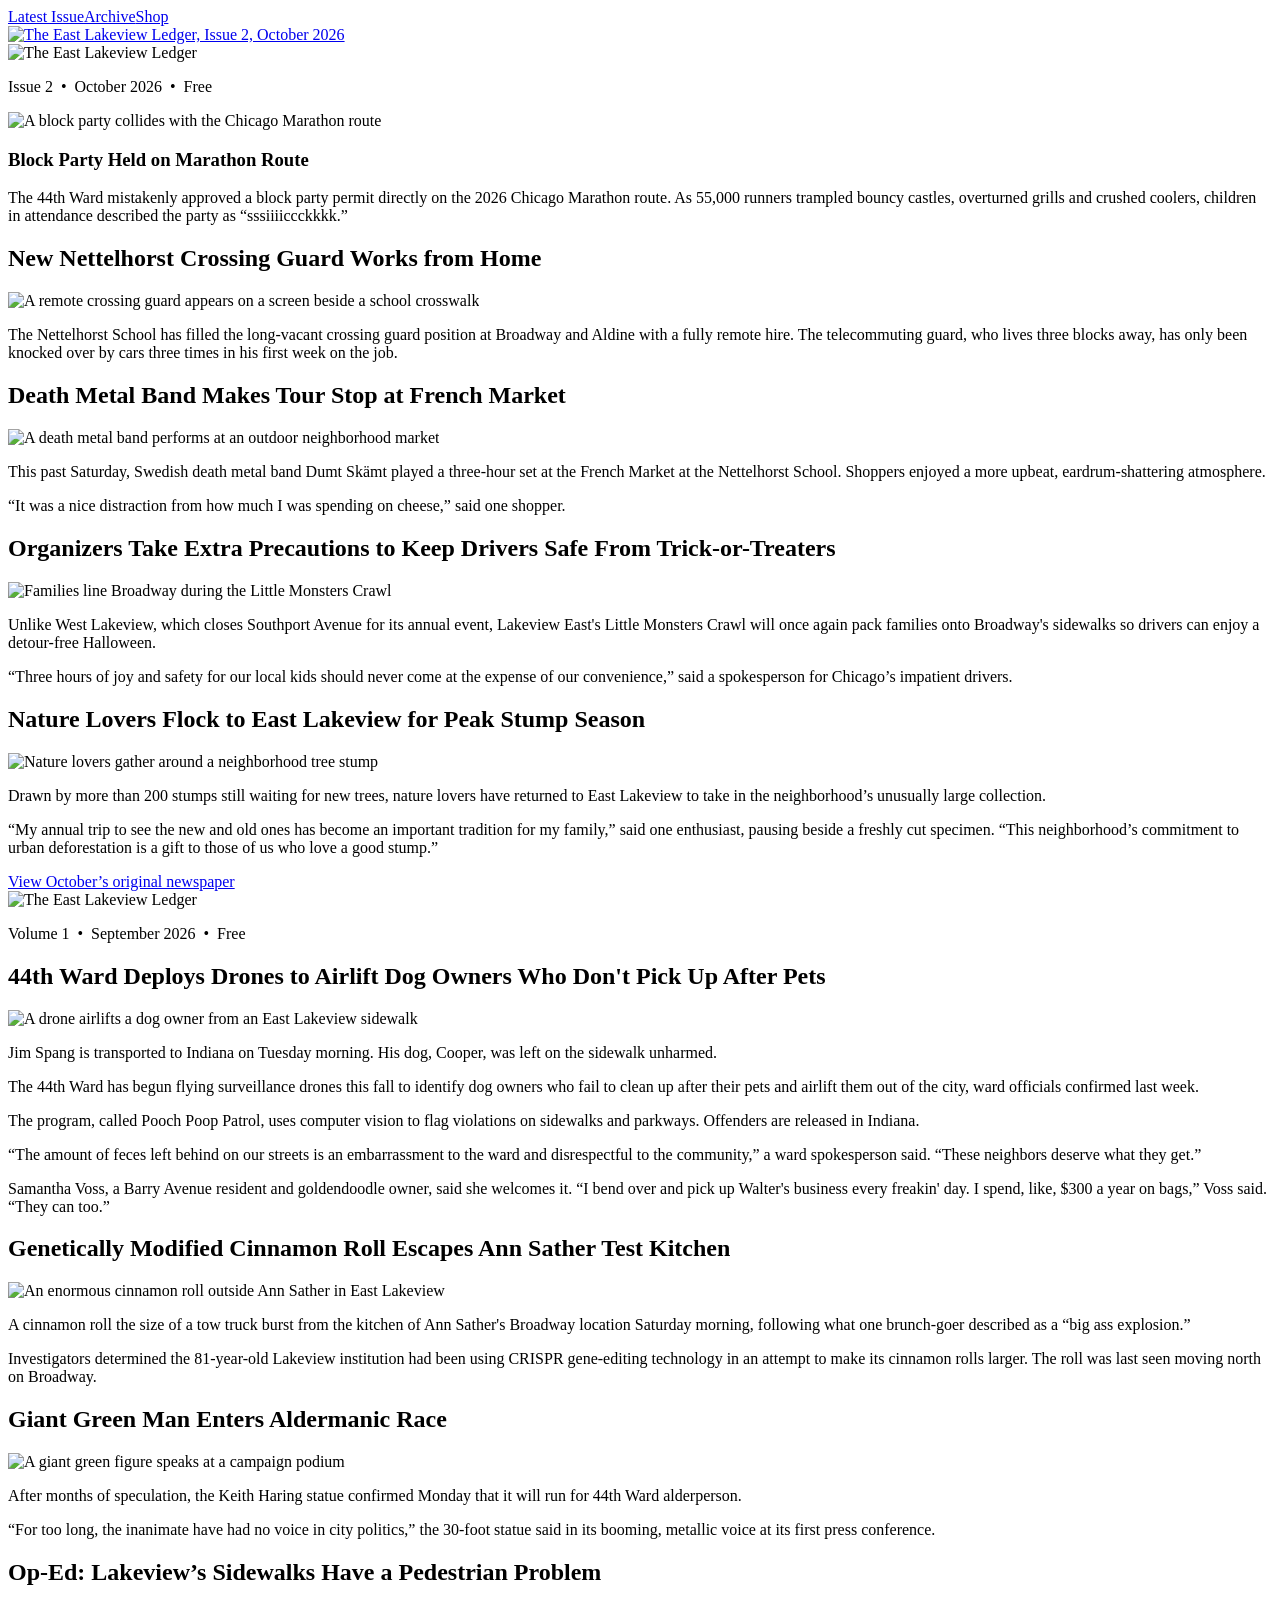
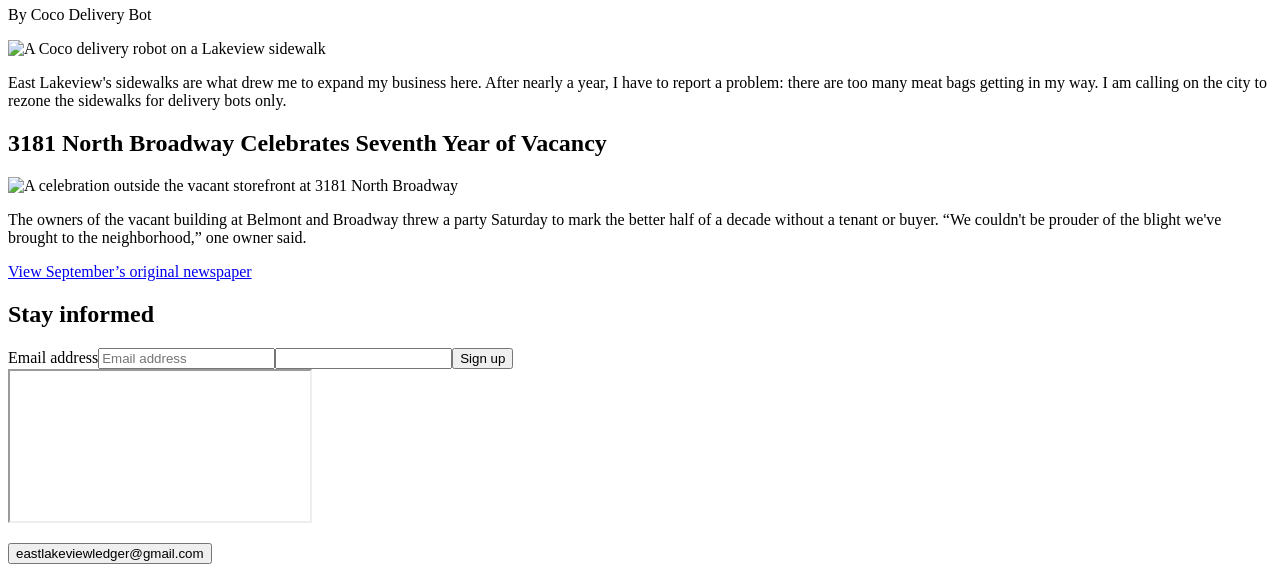
==== site/index.html @ 1574ab98 "Restore scrollable mobile Ledger issue archive" ====
<!doctype html>
<html lang="en">
<head>
  <meta charset="utf-8">
  <meta name="viewport" content="width=device-width, initial-scale=1">
  <meta name="description" content="The East Lakeview Ledger, an East Lakeview neighborhood satirical newspaper.">
  <title>The East Lakeview Ledger</title>
  <link rel="stylesheet" href="/styles.css">
</head>
<body>
  <nav class="site-nav" aria-label="Primary navigation"><a href="/" aria-current="page">Latest Issue</a><a href="/archive.html">Archive</a><a href="https://east-lakeview-ledger-shop.fourthwall.com/" target="_blank" rel="noopener noreferrer">Shop</a></nav>
  <div class="desktop-edition">
    <section class="desktop-issue" id="desktop-october" aria-label="October 2026 issue">
      <a class="issue-sheet" href="/october-2026.pdf" target="_blank" rel="noopener" aria-label="Open the October 2026 issue as a PDF">
        <img src="/october-2026.png" alt="The East Lakeview Ledger, Issue 2, October 2026">
      </a>
    </section>
  </div>

  <main class="mobile-edition">
    <section class="mobile-issue" id="mobile-october" aria-labelledby="october-meta">
      <header class="masthead">
        <img class="masthead-art" src="/masthead.png" alt="The East Lakeview Ledger">
        <p class="issue-meta" id="october-meta">Issue 2 &nbsp;•&nbsp; October 2026 &nbsp;•&nbsp; Free</p>
      </header>

      <article class="story lead-story">
        <div class="story-photo october-lead">
          <img src="/october-2026.png" alt="A block party collides with the Chicago Marathon route">
        </div>
        <h1>Block Party Held on Marathon Route</h1>
        <p>The 44th Ward mistakenly approved a block party permit directly on the 2026 Chicago Marathon route. As 55,000 runners trampled bouncy castles, overturned grills and crushed coolers, children in attendance described the party as “sssiiiiccckkkk.”</p>
      </article>

      <article class="story">
        <h2>New Nettelhorst Crossing Guard Works from Home</h2>
        <div class="story-photo october-guard">
          <img src="/october-2026.png" alt="A remote crossing guard appears on a screen beside a school crosswalk">
        </div>
        <p>The Nettelhorst School has filled the long-vacant crossing guard position at Broadway and Aldine with a fully remote hire. The telecommuting guard, who lives three blocks away, has only been knocked over by cars three times in his first week on the job.</p>
      </article>

      <article class="story">
        <h2>Death Metal Band Makes Tour Stop at French Market</h2>
        <div class="story-photo october-metal">
          <img src="/october-2026.png" alt="A death metal band performs at an outdoor neighborhood market">
        </div>
        <p>This past Saturday, Swedish death metal band Dumt Skämt played a three-hour set at the French Market at the Nettelhorst School. Shoppers enjoyed a more upbeat, eardrum-shattering atmosphere.</p>
        <p>“It was a nice distraction from how much I was spending on cheese,” said one shopper.</p>
      </article>

      <article class="story">
        <h2>Organizers Take Extra Precautions to Keep Drivers Safe From Trick-or-Treaters</h2>
        <div class="story-photo october-halloween">
          <img src="/october-2026.png" alt="Families line Broadway during the Little Monsters Crawl">
        </div>
        <p>Unlike West Lakeview, which closes Southport Avenue for its annual event, Lakeview East's Little Monsters Crawl will once again pack families onto Broadway's sidewalks so drivers can enjoy a detour-free Halloween.</p>
        <p>“Three hours of joy and safety for our local kids should never come at the expense of our convenience,” said a spokesperson for Chicago’s impatient drivers.</p>
      </article>

      <article class="story">
        <h2>Nature Lovers Flock to East Lakeview for Peak Stump Season</h2>
        <div class="story-photo october-stump">
          <img src="/october-2026.png" alt="Nature lovers gather around a neighborhood tree stump">
        </div>
        <p>Drawn by more than 200 stumps still waiting for new trees, nature lovers have returned to East Lakeview to take in the neighborhood’s unusually large collection.</p>
        <p>“My annual trip to see the new and old ones has become an important tradition for my family,” said one enthusiast, pausing beside a freshly cut specimen. “This neighborhood’s commitment to urban deforestation is a gift to those of us who love a good stump.”</p>
      </article>

      <div class="issue-end">
        <a class="pdf-link" href="/october-2026.pdf" target="_blank" rel="noopener">View October’s original newspaper</a>
      </div>
    </section>
    <section class="mobile-issue" id="mobile-september" aria-labelledby="september-meta">
      <header class="masthead issue-break">
        <img class="masthead-art" src="/masthead.png" alt="The East Lakeview Ledger">
        <p class="issue-meta" id="september-meta">Volume 1 &nbsp;•&nbsp; September 2026 &nbsp;•&nbsp; Free</p>
      </header>

      <article class="story lead-story">
        <h2>44th Ward Deploys Drones to Airlift Dog Owners Who Don't Pick Up After Pets</h2>
        <div class="story-photo september-drone">
          <img src="/september-2026.png" alt="A drone airlifts a dog owner from an East Lakeview sidewalk">
        </div>
        <p class="caption">Jim Spang is transported to Indiana on Tuesday morning. His dog, Cooper, was left on the sidewalk unharmed.</p>
        <p>The 44th Ward has begun flying surveillance drones this fall to identify dog owners who fail to clean up after their pets and airlift them out of the city, ward officials confirmed last week.</p>
        <p>The program, called Pooch Poop Patrol, uses computer vision to flag violations on sidewalks and parkways. Offenders are released in Indiana.</p>
        <p>“The amount of feces left behind on our streets is an embarrassment to the ward and disrespectful to the community,” a ward spokesperson said. “These neighbors deserve what they get.”</p>
        <p>Samantha Voss, a Barry Avenue resident and goldendoodle owner, said she welcomes it. “I bend over and pick up Walter's business every freakin' day. I spend, like, $300 a year on bags,” Voss said. “They can too.”</p>
      </article>

      <article class="story">
        <h2>Genetically Modified Cinnamon Roll Escapes Ann Sather Test Kitchen</h2>
        <div class="story-photo september-roll">
          <img src="/september-2026.png" alt="An enormous cinnamon roll outside Ann Sather in East Lakeview">
        </div>
        <p>A cinnamon roll the size of a tow truck burst from the kitchen of Ann Sather's Broadway location Saturday morning, following what one brunch-goer described as a “big ass explosion.”</p>
        <p>Investigators determined the 81-year-old Lakeview institution had been using CRISPR gene-editing technology in an attempt to make its cinnamon rolls larger. The roll was last seen moving north on Broadway.</p>
      </article>

      <article class="story">
        <h2>Giant Green Man Enters Aldermanic Race</h2>
        <div class="story-photo september-statue">
          <img src="/september-2026.png" alt="A giant green figure speaks at a campaign podium">
        </div>
        <p>After months of speculation, the Keith Haring statue confirmed Monday that it will run for 44th Ward alderperson.</p>
        <p>“For too long, the inanimate have had no voice in city politics,” the 30-foot statue said in its booming, metallic voice at its first press conference.</p>
      </article>

      <article class="story">
        <h2>Op-Ed: Lakeview’s Sidewalks Have a Pedestrian Problem</h2>
        <p class="byline">By Coco Delivery Bot</p>
        <div class="story-photo september-bot">
          <img src="/september-2026.png" alt="A Coco delivery robot on a Lakeview sidewalk">
        </div>
        <p>East Lakeview's sidewalks are what drew me to expand my business here. After nearly a year, I have to report a problem: there are too many meat bags getting in my way. I am calling on the city to rezone the sidewalks for delivery bots only.</p>
      </article>

      <article class="story">
        <h2>3181 North Broadway Celebrates Seventh Year of Vacancy</h2>
        <div class="story-photo september-vacant">
          <img src="/september-2026.png" alt="A celebration outside the vacant storefront at 3181 North Broadway">
        </div>
        <p>The owners of the vacant building at Belmont and Broadway threw a party Saturday to mark the better half of a decade without a tenant or buyer. “We couldn't be prouder of the blight we've brought to the neighborhood,” one owner said.</p>
      </article>

      <div class="issue-end">
        <a class="pdf-link" href="/september-2026.pdf" target="_blank" rel="noopener">View September’s original newspaper</a>
      </div>
    </section>
  </main>
  <footer class="site-footer"><h2>Stay informed</h2><form id="subscribe-form" class="subscribe-form" action="https://script.google.com/macros/s/AKfycbw6dI38SMfUbGytGDpRXMiQ0V_ev3qBqDz7tNkcfGxvDnZel7czcMgiRA0V4-tNtIM/exec" method="POST" target="newsletter-response"><label class="visually-hidden" for="subscribe-email">Email address</label><input id="subscribe-email" name="email" type="email" placeholder="Email address" autocomplete="email" required><input name="website" type="text" class="signup-honeypot" tabindex="-1" autocomplete="off" aria-hidden="true"><button type="submit">Sign up</button></form><iframe class="signup-frame" name="newsletter-response" title="Newsletter subscription response"></iframe><p class="signup-status" role="status" aria-live="polite"></p><span class="email-wrap"><button class="email copy-email" type="button">eastlakeviewledger@gmail.com</button><span class="copy-message" role="status" aria-live="polite"></span></span></footer>

  <script src="/site.js"></script>
</body>
</html>
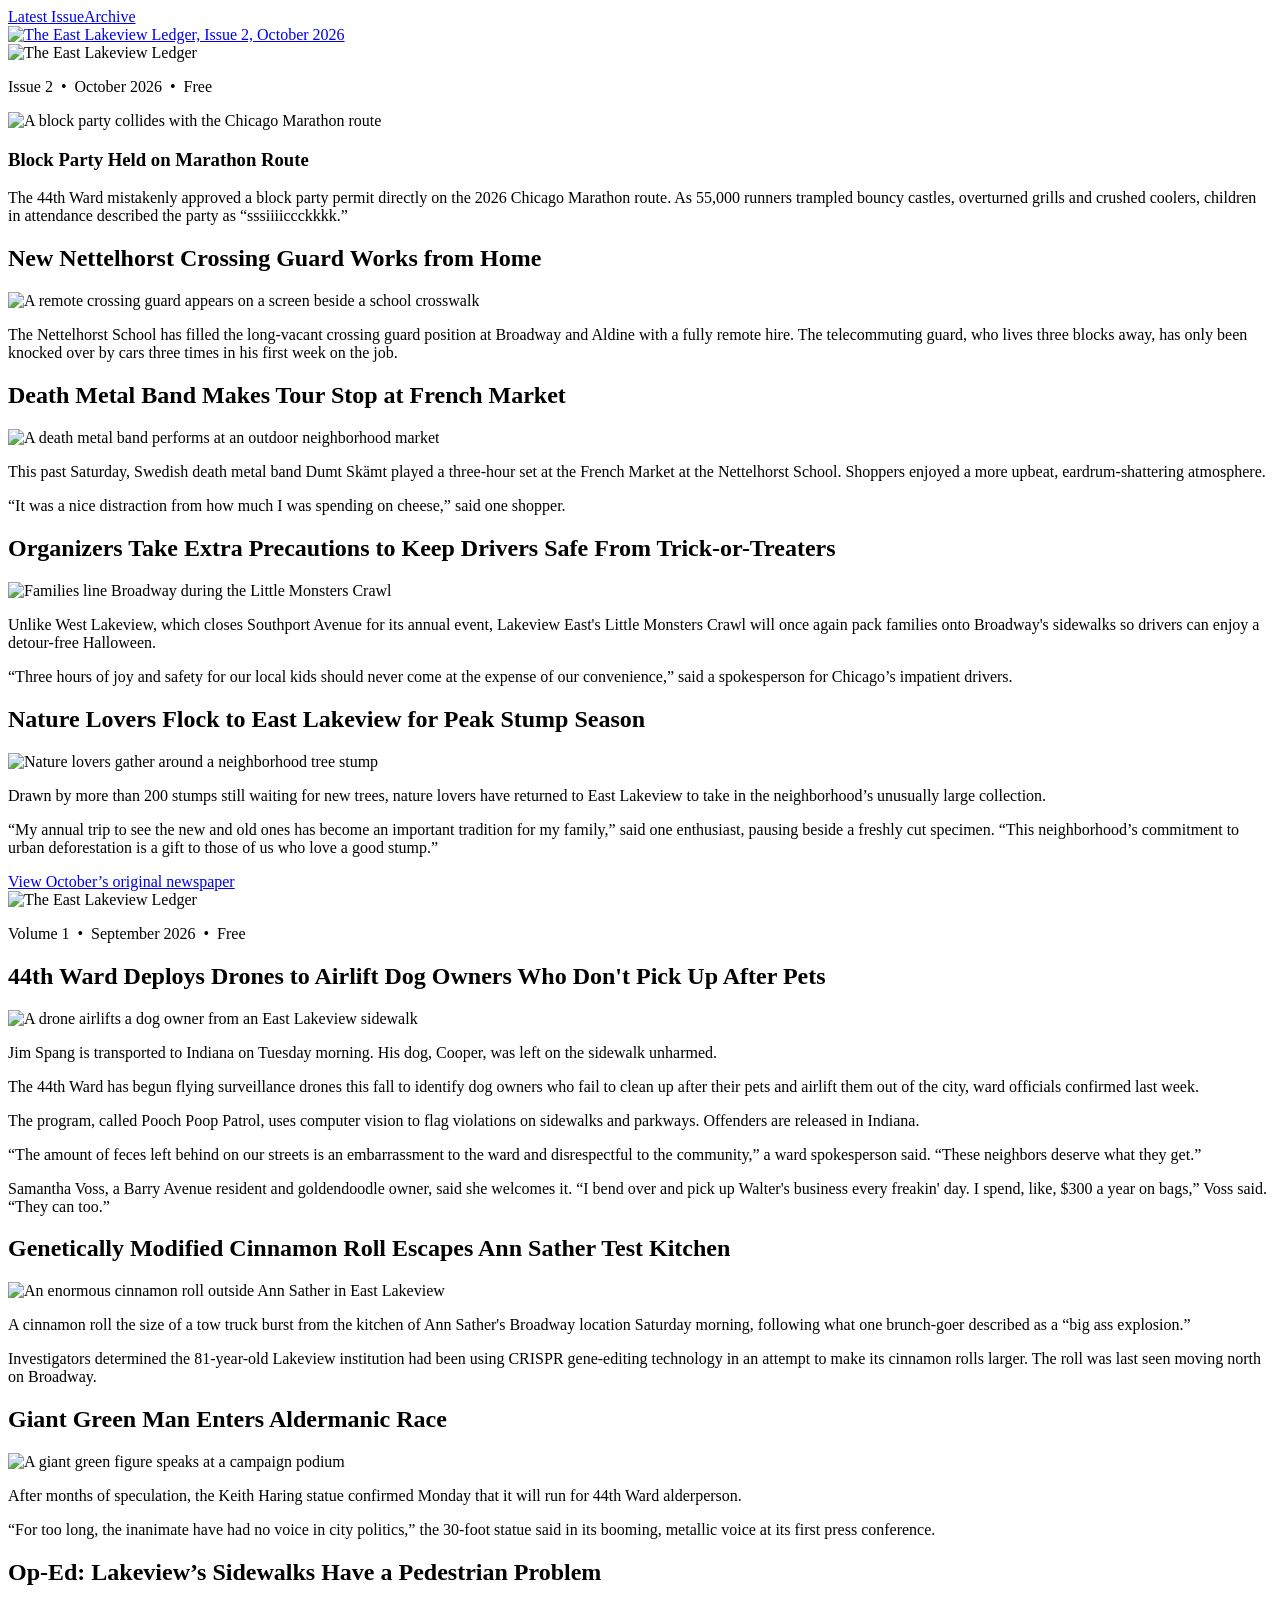
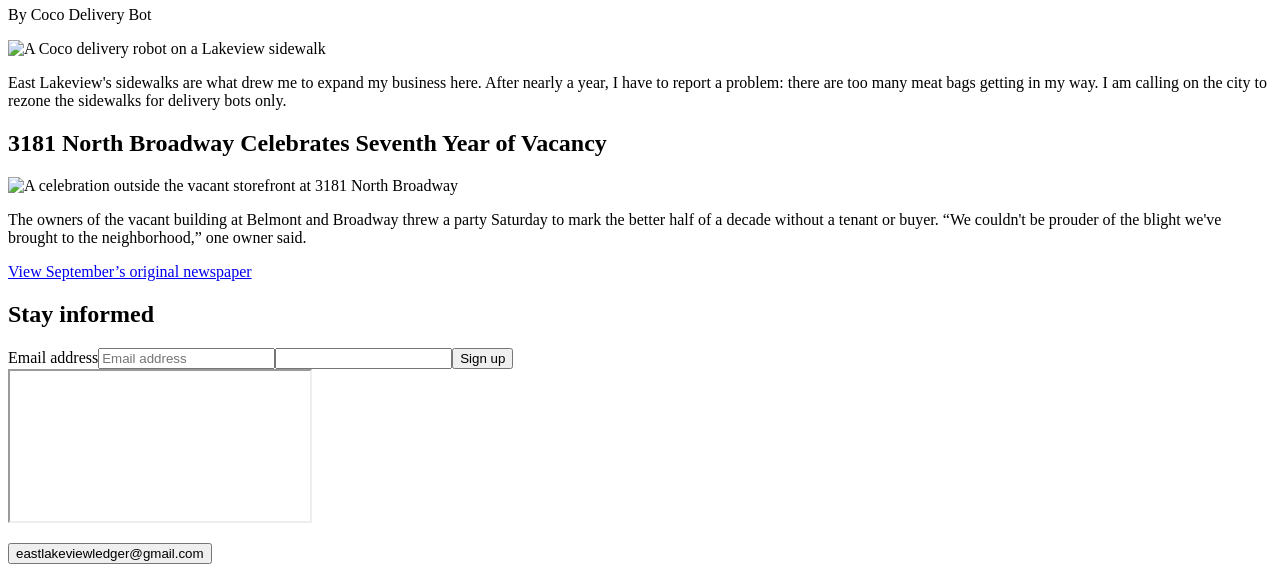
==== commit 45394dd9: "Refresh Ledger mobile header and typography; remove Shop" ====
--- a/site/index.html
+++ b/site/index.html
@@ -5,10 +5,13 @@
   <meta name="viewport" content="width=device-width, initial-scale=1">
   <meta name="description" content="The East Lakeview Ledger, an East Lakeview neighborhood satirical newspaper.">
   <title>The East Lakeview Ledger</title>
+  <link rel="preconnect" href="https://fonts.googleapis.com">
+  <link rel="preconnect" href="https://fonts.gstatic.com" crossorigin>
+  <link href="https://fonts.googleapis.com/css2?family=Libre+Franklin:wght@400;500;600;700&amp;family=Newsreader:wght@400;500;600;700&amp;display=swap" rel="stylesheet">
   <link rel="stylesheet" href="/styles.css">
 </head>
 <body>
-  <nav class="site-nav" aria-label="Primary navigation"><a href="/" aria-current="page">Latest Issue</a><a href="/archive.html">Archive</a><a href="https://east-lakeview-ledger-shop.fourthwall.com/" target="_blank" rel="noopener noreferrer">Shop</a></nav>
+  <nav class="site-nav" aria-label="Primary navigation"><a href="/" aria-current="page">Latest Issue</a><a href="/archive.html">Archive</a></nav>
   <div class="desktop-edition">
     <section class="desktop-issue" id="desktop-october" aria-label="October 2026 issue">
       <a class="issue-sheet" href="/october-2026.pdf" target="_blank" rel="noopener" aria-label="Open the October 2026 issue as a PDF">
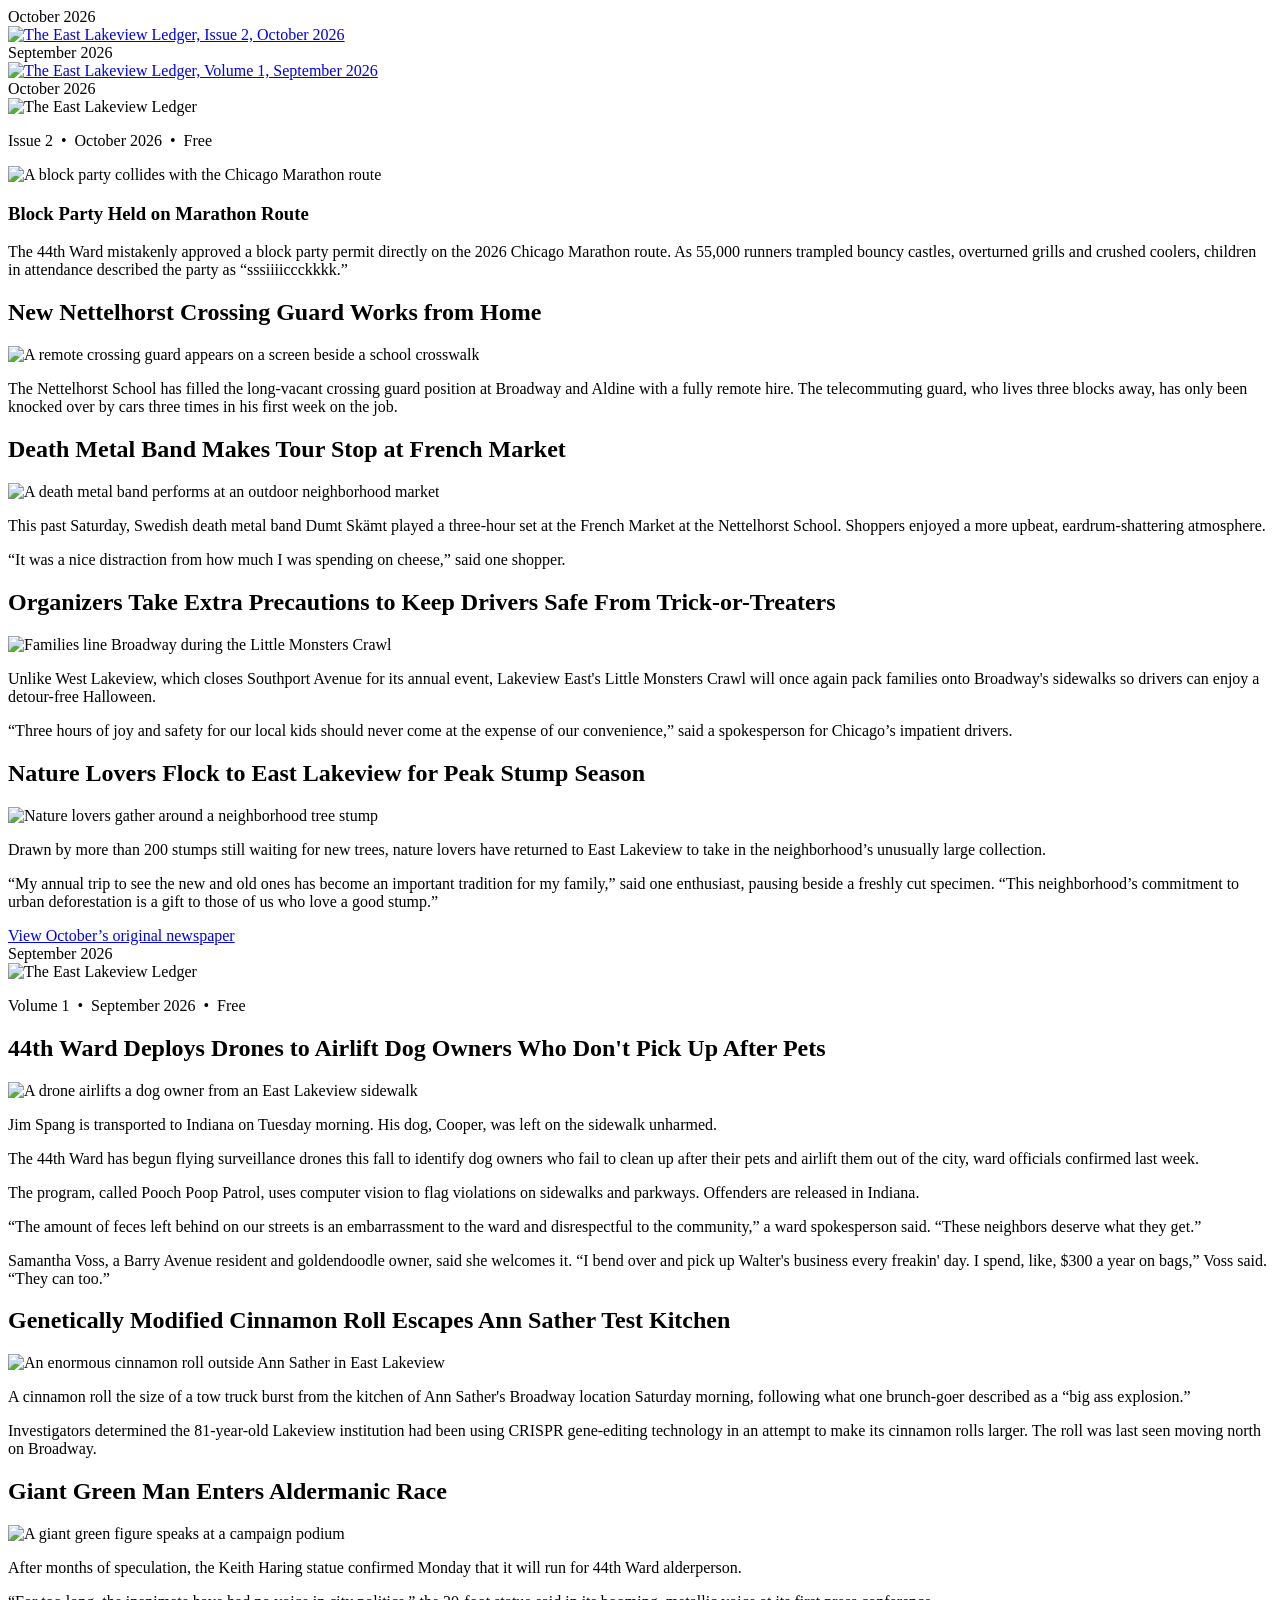
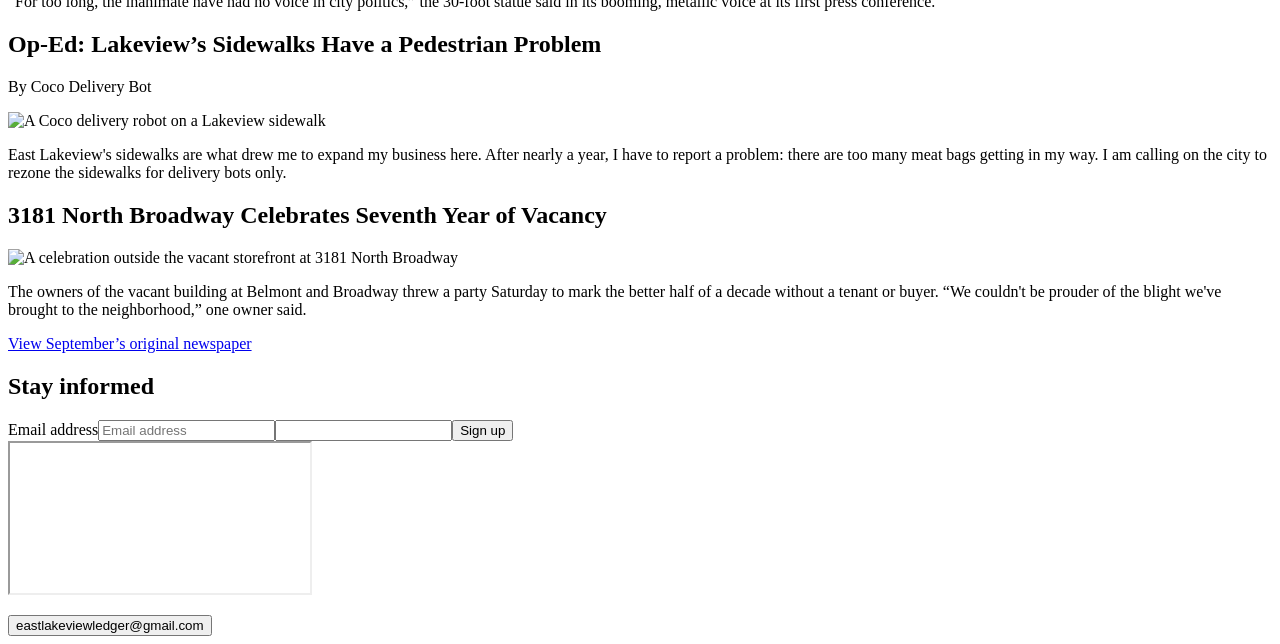
==== commit 48b6e98d: "Make Ledger a continuous month-by-month newspaper scroll" ====
--- a/site/index.html
+++ b/site/index.html
@@ -3,25 +3,31 @@
 <head>
   <meta charset="utf-8">
   <meta name="viewport" content="width=device-width, initial-scale=1">
-  <meta name="description" content="The East Lakeview Ledger, an East Lakeview neighborhood satirical newspaper.">
+  <meta name="description" content="The East Lakeview Ledger: a continuous archive of neighborhood satire, newest to oldest.">
   <title>The East Lakeview Ledger</title>
-  <link rel="preconnect" href="https://fonts.googleapis.com">
-  <link rel="preconnect" href="https://fonts.gstatic.com" crossorigin>
-  <link href="https://fonts.googleapis.com/css2?family=Libre+Franklin:wght@400;500;600;700&amp;family=Newsreader:wght@400;500;600;700&amp;display=swap" rel="stylesheet">
   <link rel="stylesheet" href="/styles.css">
 </head>
 <body>
-  <nav class="site-nav" aria-label="Primary navigation"><a href="/" aria-current="page">Latest Issue</a><a href="/archive.html">Archive</a></nav>
+  <!-- The first-page export of the approved November Canva design will be inserted above October.
+       Source: Canva design DAHWISQJQjU, first page only; no low-resolution preview links. -->
   <div class="desktop-edition">
     <section class="desktop-issue" id="desktop-october" aria-label="October 2026 issue">
+      <div class="month-divider" role="heading" aria-level="2"><span>October 2026</span></div>
       <a class="issue-sheet" href="/october-2026.pdf" target="_blank" rel="noopener" aria-label="Open the October 2026 issue as a PDF">
         <img src="/october-2026.png" alt="The East Lakeview Ledger, Issue 2, October 2026">
+      </a>
+    </section>
+    <section class="desktop-issue" id="desktop-september" aria-label="September 2026 issue">
+      <div class="month-divider" role="heading" aria-level="2"><span>September 2026</span></div>
+      <a class="issue-sheet" href="/september-2026.pdf" target="_blank" rel="noopener" aria-label="Open the September 2026 issue as a PDF">
+        <img src="/september-2026.png" loading="lazy" alt="The East Lakeview Ledger, Volume 1, September 2026">
       </a>
     </section>
   </div>
 
   <main class="mobile-edition">
     <section class="mobile-issue" id="mobile-october" aria-labelledby="october-meta">
+      <div class="month-divider" role="heading" aria-level="2"><span>October 2026</span></div>
       <header class="masthead">
         <img class="masthead-art" src="/masthead.png" alt="The East Lakeview Ledger">
         <p class="issue-meta" id="october-meta">Issue 2 &nbsp;•&nbsp; October 2026 &nbsp;•&nbsp; Free</p>
@@ -75,6 +81,7 @@
       </div>
     </section>
     <section class="mobile-issue" id="mobile-september" aria-labelledby="september-meta">
+      <div class="month-divider" role="heading" aria-level="2"><span>September 2026</span></div>
       <header class="masthead issue-break">
         <img class="masthead-art" src="/masthead.png" alt="The East Lakeview Ledger">
         <p class="issue-meta" id="september-meta">Volume 1 &nbsp;•&nbsp; September 2026 &nbsp;•&nbsp; Free</p>
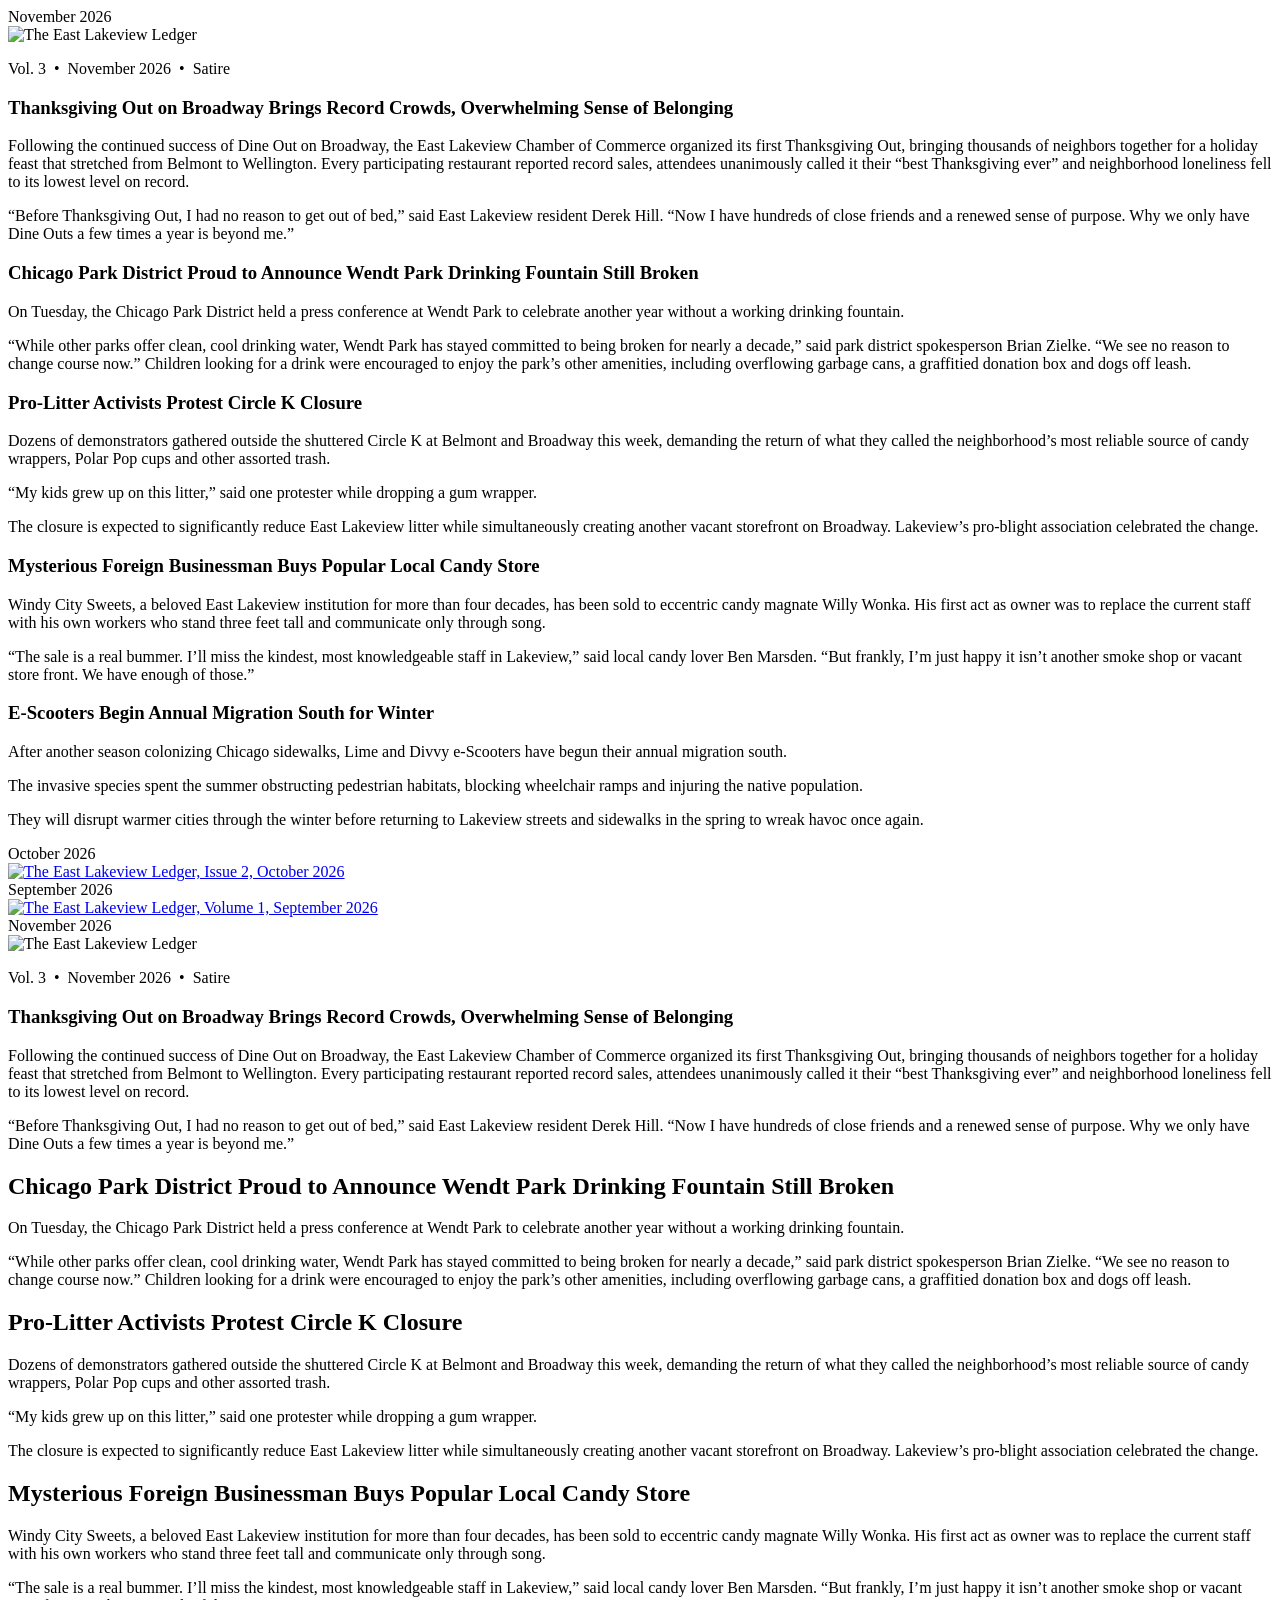
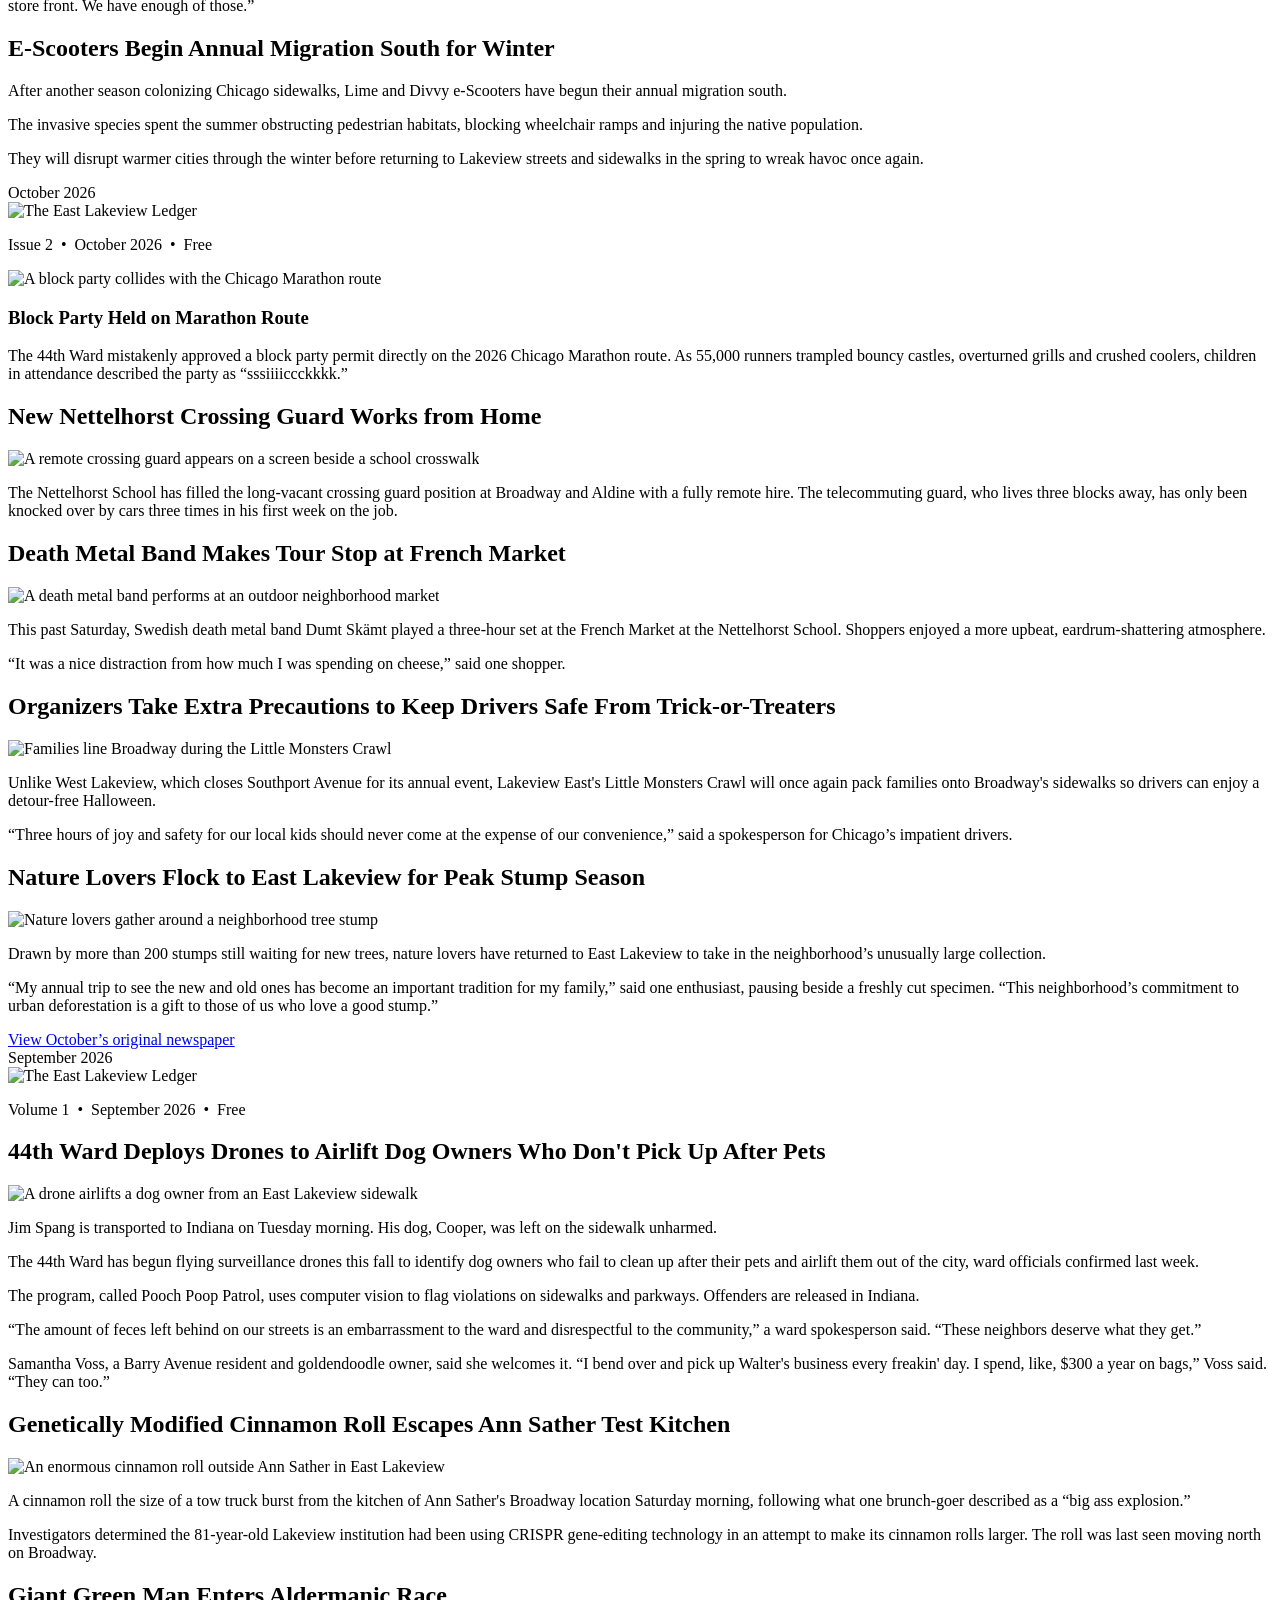
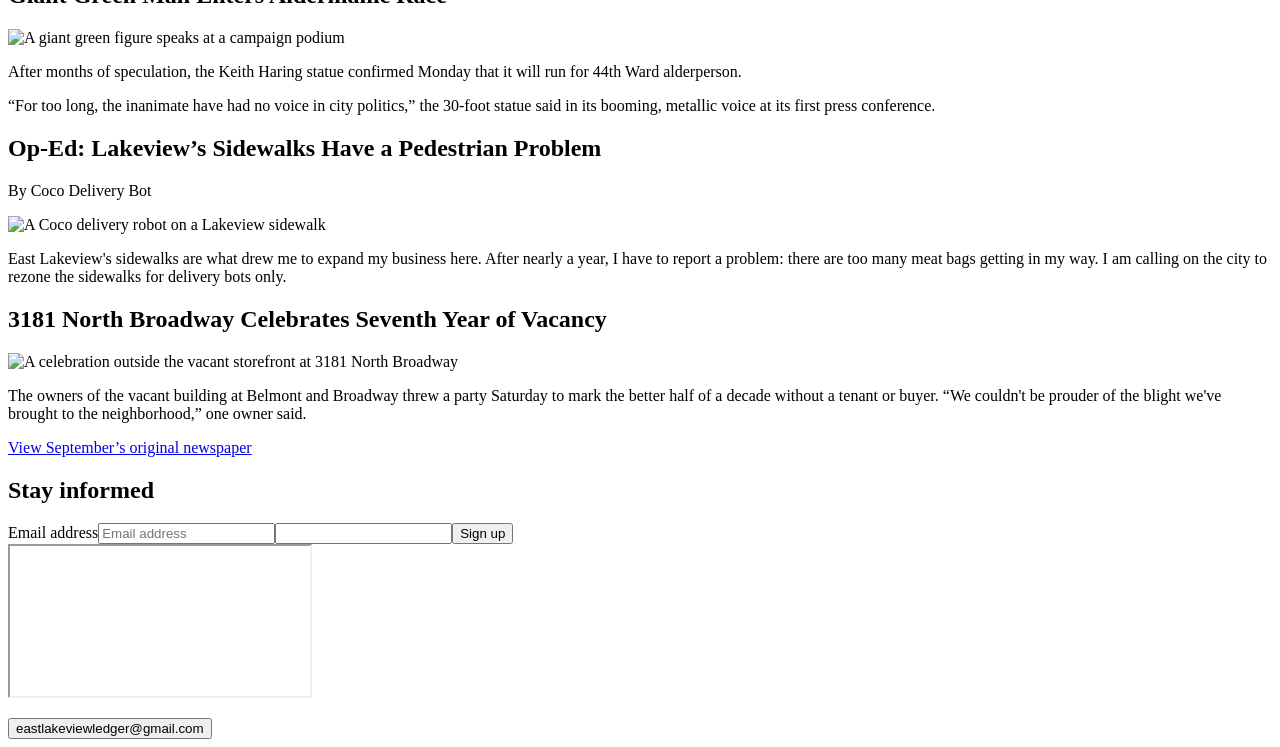
==== commit b5c25fbd: "Add November edition in desktop and mobile continuous scroll" ====
--- a/site/index.html
+++ b/site/index.html
@@ -11,6 +11,25 @@
   <!-- The first-page export of the approved November Canva design will be inserted above October.
        Source: Canva design DAHWISQJQjU, first page only; no low-resolution preview links. -->
   <div class="desktop-edition">
+    <section class="desktop-issue" id="desktop-november" aria-label="November 2026 issue">
+      <div class="month-divider" role="heading" aria-level="2"><span>November 2026</span></div>
+      <a class="issue-sheet november-sheet" href="/november-2026.png" target="_blank" rel="noopener" aria-label="Open November 2026 newspaper front page" hidden>
+        <img src="/november-2026.png" alt="The East Lakeview Ledger, Volume 3, November 2026 front page" width="1521" height="2000" decoding="async" onload="this.parentElement.hidden=false;document.getElementById('november-desktop-text').hidden=true;document.querySelectorAll('[data-november-full-image]').forEach(a=>a.hidden=false)">
+      </a>
+      <div class="november-desktop-text" id="november-desktop-text">
+        <header class="masthead">
+          <img class="masthead-art" src="/masthead.png" alt="The East Lakeview Ledger">
+          <p class="issue-meta">Vol. 3 &nbsp;•&nbsp; November 2026 &nbsp;•&nbsp; Satire</p>
+        </header>
+        <div class="november-fallback-stories">
+          <article class="november-story"><h3>Thanksgiving Out on Broadway Brings Record Crowds, Overwhelming Sense of Belonging</h3><p>Following the continued success of Dine Out on Broadway, the East Lakeview Chamber of Commerce organized its first Thanksgiving Out, bringing thousands of neighbors together for a holiday feast that stretched from Belmont to Wellington. Every participating restaurant reported record sales, attendees unanimously called it their “best Thanksgiving ever” and neighborhood loneliness fell to its lowest level on record.</p><p>“Before Thanksgiving Out, I had no reason to get out of bed,” said East Lakeview resident Derek Hill. “Now I have hundreds of close friends and a renewed sense of purpose. Why we only have Dine Outs a few times a year is beyond me.”</p></article>
+          <article class="november-story"><h3>Chicago Park District Proud to Announce Wendt Park Drinking Fountain Still Broken</h3><p>On Tuesday, the Chicago Park District held a press conference at Wendt Park to celebrate another year without a working drinking fountain.</p><p>“While other parks offer clean, cool drinking water, Wendt Park has stayed committed to being broken for nearly a decade,” said park district spokesperson Brian Zielke. “We see no reason to change course now.” Children looking for a drink were encouraged to enjoy the park’s other amenities, including overflowing garbage cans, a graffitied donation box and dogs off leash.</p></article>
+          <article class="november-story"><h3>Pro-Litter Activists Protest Circle K Closure</h3><p>Dozens of demonstrators gathered outside the shuttered Circle K at Belmont and Broadway this week, demanding the return of what they called the neighborhood’s most reliable source of candy wrappers, Polar Pop cups and other assorted trash.</p><p>“My kids grew up on this litter,” said one protester while dropping a gum wrapper.</p><p>The closure is expected to significantly reduce East Lakeview litter while simultaneously creating another vacant storefront on Broadway. Lakeview’s pro-blight association celebrated the change.</p></article>
+          <article class="november-story"><h3>Mysterious Foreign Businessman Buys Popular Local Candy Store</h3><p>Windy City Sweets, a beloved East Lakeview institution for more than four decades, has been sold to eccentric candy magnate Willy Wonka. His first act as owner was to replace the current staff with his own workers who stand three feet tall and communicate only through song.</p><p>“The sale is a real bummer. I’ll miss the kindest, most knowledgeable staff in Lakeview,” said local candy lover Ben Marsden. “But frankly, I’m just happy it isn’t another smoke shop or vacant store front. We have enough of those.”</p></article>
+          <article class="november-story"><h3>E-Scooters Begin Annual Migration South for Winter</h3><p>After another season colonizing Chicago sidewalks, Lime and Divvy e-Scooters have begun their annual migration south.</p><p>The invasive species spent the summer obstructing pedestrian habitats, blocking wheelchair ramps and injuring the native population.</p><p>They will disrupt warmer cities through the winter before returning to Lakeview streets and sidewalks in the spring to wreak havoc once again.</p></article>
+        </div>
+      </div>
+    </section>
     <section class="desktop-issue" id="desktop-october" aria-label="October 2026 issue">
       <div class="month-divider" role="heading" aria-level="2"><span>October 2026</span></div>
       <a class="issue-sheet" href="/october-2026.pdf" target="_blank" rel="noopener" aria-label="Open the October 2026 issue as a PDF">
@@ -26,6 +45,38 @@
   </div>
 
   <main class="mobile-edition">
+    <section class="mobile-issue" id="mobile-november" aria-labelledby="november-meta">
+      <div class="month-divider" role="heading" aria-level="2"><span>November 2026</span></div>
+      <header class="masthead">
+        <img class="masthead-art" src="/masthead.png" alt="The East Lakeview Ledger">
+        <p class="issue-meta" id="november-meta">Vol. 3 &nbsp;•&nbsp; November 2026 &nbsp;•&nbsp; Satire</p>
+      </header>
+      <article class="story lead-story"><h1>Thanksgiving Out on Broadway Brings Record Crowds, Overwhelming Sense of Belonging</h1>
+        <p>Following the continued success of Dine Out on Broadway, the East Lakeview Chamber of Commerce organized its first Thanksgiving Out, bringing thousands of neighbors together for a holiday feast that stretched from Belmont to Wellington. Every participating restaurant reported record sales, attendees unanimously called it their “best Thanksgiving ever” and neighborhood loneliness fell to its lowest level on record.</p>
+        <p>“Before Thanksgiving Out, I had no reason to get out of bed,” said East Lakeview resident Derek Hill. “Now I have hundreds of close friends and a renewed sense of purpose. Why we only have Dine Outs a few times a year is beyond me.”</p>
+      </article>
+      <article class="story"><h2>Chicago Park District Proud to Announce Wendt Park Drinking Fountain Still Broken</h2>
+        <p>On Tuesday, the Chicago Park District held a press conference at Wendt Park to celebrate another year without a working drinking fountain.</p>
+        <p>“While other parks offer clean, cool drinking water, Wendt Park has stayed committed to being broken for nearly a decade,” said park district spokesperson Brian Zielke. “We see no reason to change course now.” Children looking for a drink were encouraged to enjoy the park’s other amenities, including overflowing garbage cans, a graffitied donation box and dogs off leash.</p>
+      </article>
+      <article class="story"><h2>Pro-Litter Activists Protest Circle K Closure</h2>
+        <p>Dozens of demonstrators gathered outside the shuttered Circle K at Belmont and Broadway this week, demanding the return of what they called the neighborhood’s most reliable source of candy wrappers, Polar Pop cups and other assorted trash.</p>
+        <p>“My kids grew up on this litter,” said one protester while dropping a gum wrapper.</p>
+        <p>The closure is expected to significantly reduce East Lakeview litter while simultaneously creating another vacant storefront on Broadway. Lakeview’s pro-blight association celebrated the change.</p>
+      </article>
+      <article class="story"><h2>Mysterious Foreign Businessman Buys Popular Local Candy Store</h2>
+        <p>Windy City Sweets, a beloved East Lakeview institution for more than four decades, has been sold to eccentric candy magnate Willy Wonka. His first act as owner was to replace the current staff with his own workers who stand three feet tall and communicate only through song.</p>
+        <p>“The sale is a real bummer. I’ll miss the kindest, most knowledgeable staff in Lakeview,” said local candy lover Ben Marsden. “But frankly, I’m just happy it isn’t another smoke shop or vacant store front. We have enough of those.”</p>
+      </article>
+      <article class="story"><h2>E-Scooters Begin Annual Migration South for Winter</h2>
+        <p>After another season colonizing Chicago sidewalks, Lime and Divvy e-Scooters have begun their annual migration south.</p>
+        <p>The invasive species spent the summer obstructing pedestrian habitats, blocking wheelchair ramps and injuring the native population.</p>
+        <p>They will disrupt warmer cities through the winter before returning to Lakeview streets and sidewalks in the spring to wreak havoc once again.</p>
+      </article>
+      <div class="issue-end">
+        <a class="pdf-link" href="/november-2026.png" target="_blank" rel="noopener" data-november-full-image hidden>View November’s original newspaper</a>
+      </div>
+    </section>
     <section class="mobile-issue" id="mobile-october" aria-labelledby="october-meta">
       <div class="month-divider" role="heading" aria-level="2"><span>October 2026</span></div>
       <header class="masthead">
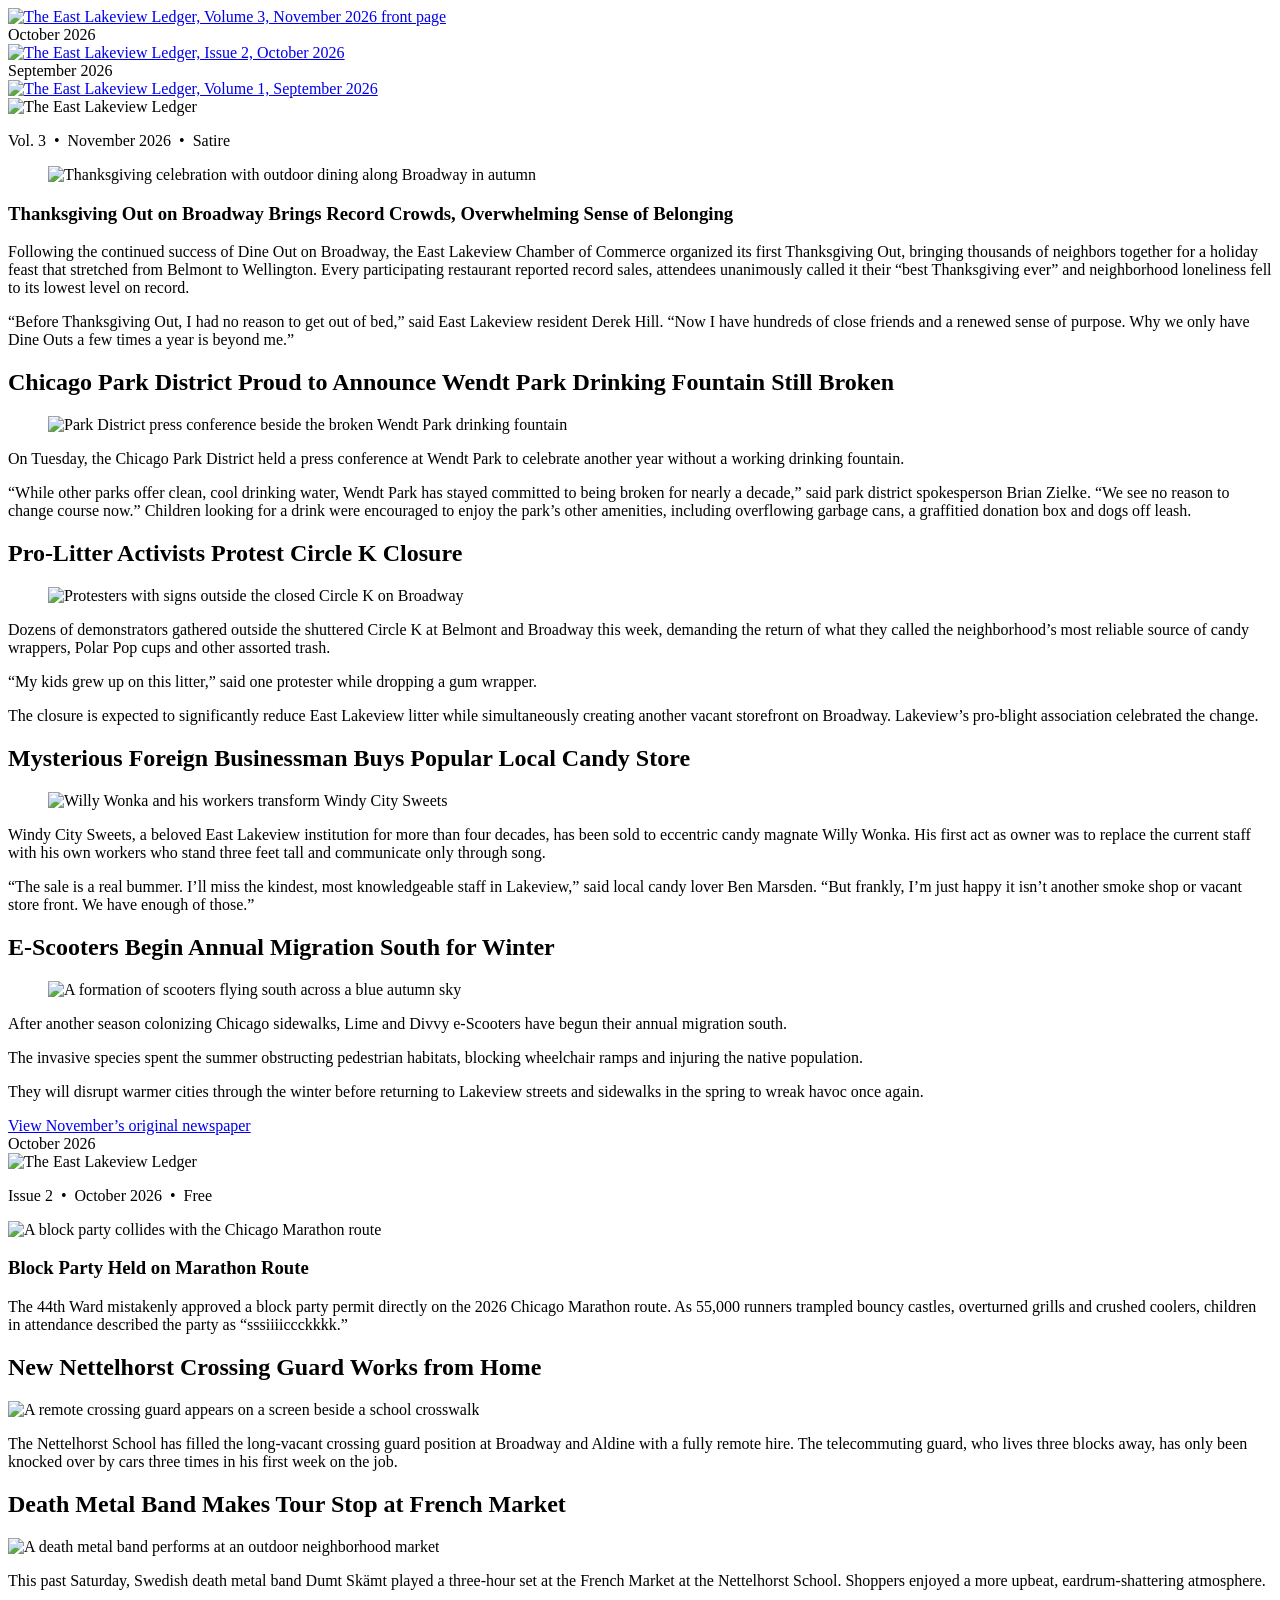
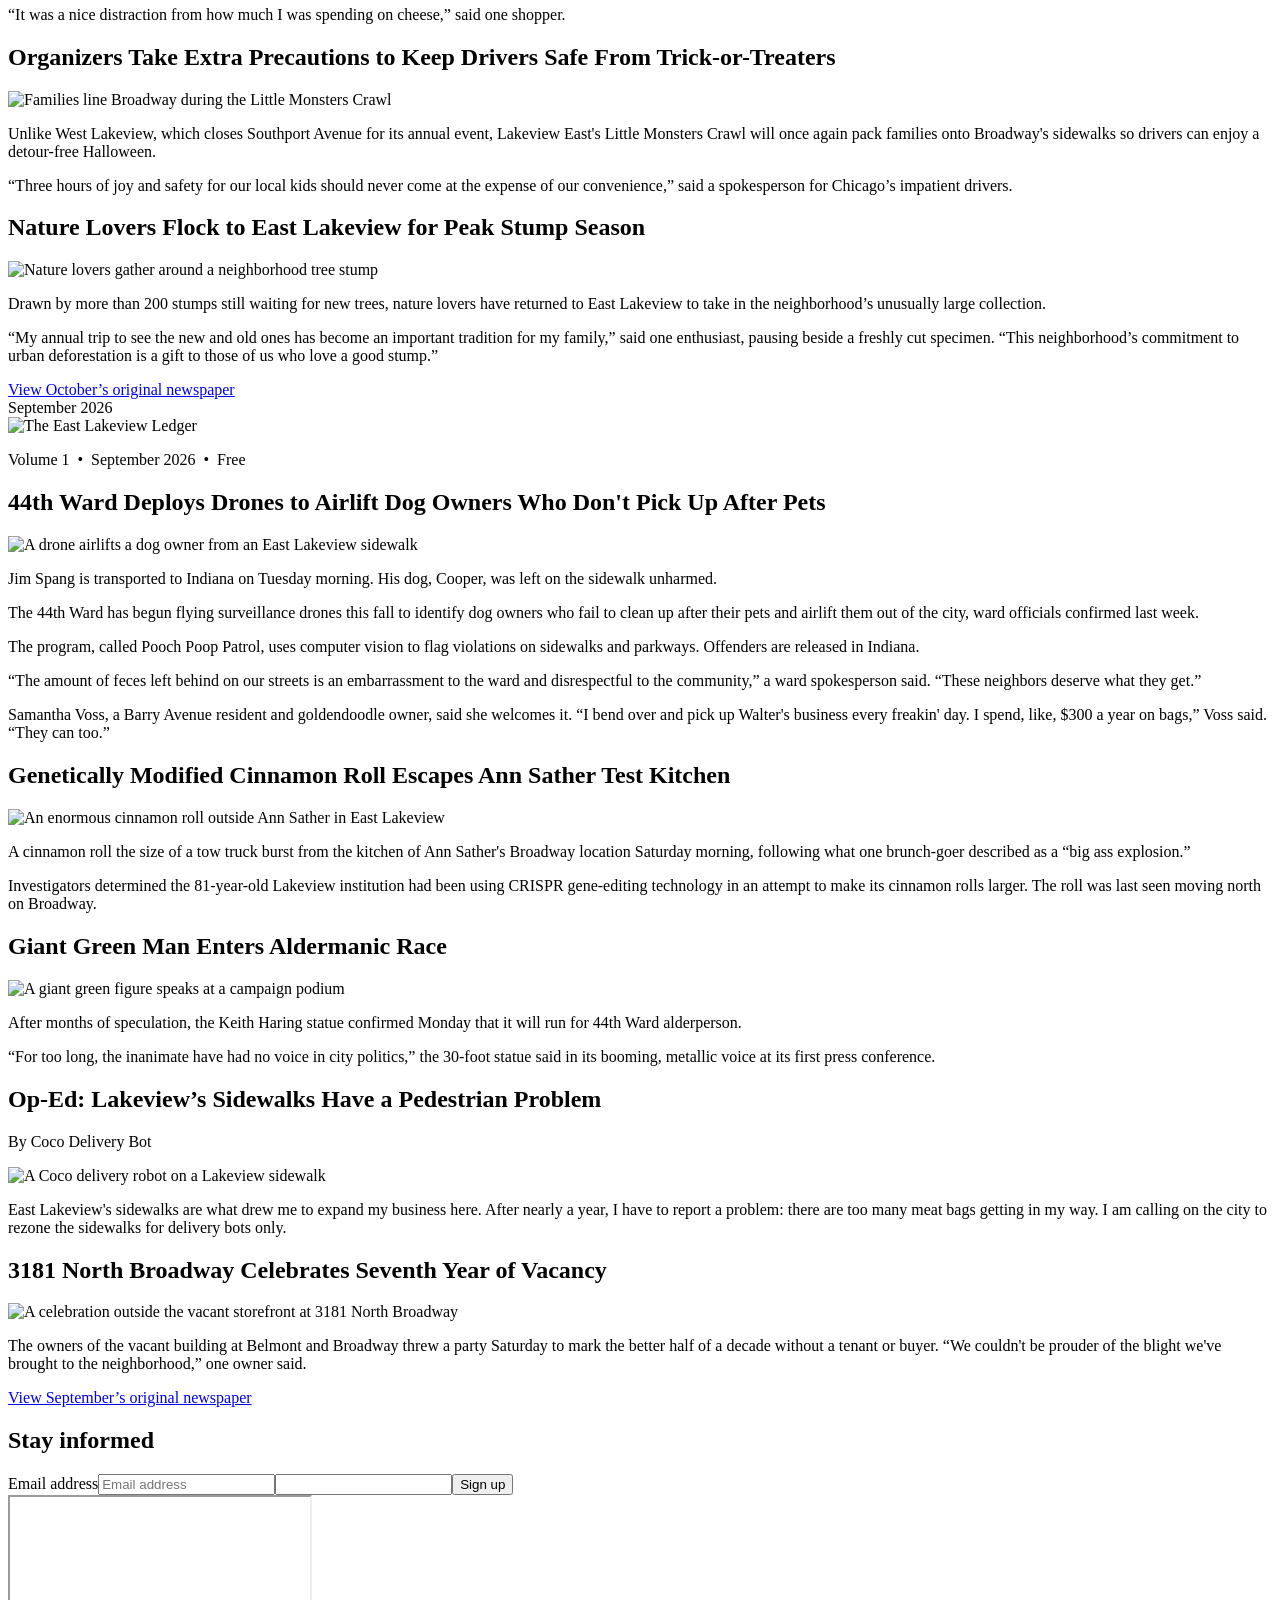
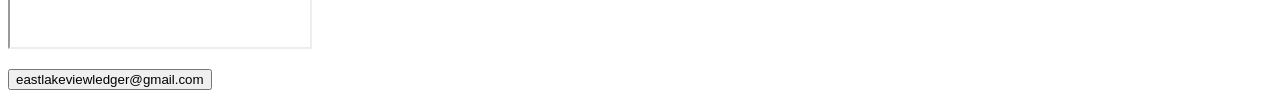
==== commit a50e7776: "Display exact November image directly, remove duplicate heading, restore story photos" ====
--- a/site/index.html
+++ b/site/index.html
@@ -12,23 +12,9 @@
        Source: Canva design DAHWISQJQjU, first page only; no low-resolution preview links. -->
   <div class="desktop-edition">
     <section class="desktop-issue" id="desktop-november" aria-label="November 2026 issue">
-      <div class="month-divider" role="heading" aria-level="2"><span>November 2026</span></div>
-      <a class="issue-sheet november-sheet" href="/november-2026.png" target="_blank" rel="noopener" aria-label="Open November 2026 newspaper front page" hidden>
-        <img src="/november-2026.png" alt="The East Lakeview Ledger, Volume 3, November 2026 front page" width="1521" height="2000" decoding="async" onload="this.parentElement.hidden=false;document.getElementById('november-desktop-text').hidden=true;document.querySelectorAll('[data-november-full-image]').forEach(a=>a.hidden=false)">
+      <a class="issue-sheet november-sheet" href="/November.png" target="_blank" rel="noopener" aria-label="Open November 2026 newspaper front page">
+        <img src="/November.png?v=20261118" alt="The East Lakeview Ledger, Volume 3, November 2026 front page" width="1521" height="2000" fetchpriority="high" decoding="async">
       </a>
-      <div class="november-desktop-text" id="november-desktop-text">
-        <header class="masthead">
-          <img class="masthead-art" src="/masthead.png" alt="The East Lakeview Ledger">
-          <p class="issue-meta">Vol. 3 &nbsp;•&nbsp; November 2026 &nbsp;•&nbsp; Satire</p>
-        </header>
-        <div class="november-fallback-stories">
-          <article class="november-story"><h3>Thanksgiving Out on Broadway Brings Record Crowds, Overwhelming Sense of Belonging</h3><p>Following the continued success of Dine Out on Broadway, the East Lakeview Chamber of Commerce organized its first Thanksgiving Out, bringing thousands of neighbors together for a holiday feast that stretched from Belmont to Wellington. Every participating restaurant reported record sales, attendees unanimously called it their “best Thanksgiving ever” and neighborhood loneliness fell to its lowest level on record.</p><p>“Before Thanksgiving Out, I had no reason to get out of bed,” said East Lakeview resident Derek Hill. “Now I have hundreds of close friends and a renewed sense of purpose. Why we only have Dine Outs a few times a year is beyond me.”</p></article>
-          <article class="november-story"><h3>Chicago Park District Proud to Announce Wendt Park Drinking Fountain Still Broken</h3><p>On Tuesday, the Chicago Park District held a press conference at Wendt Park to celebrate another year without a working drinking fountain.</p><p>“While other parks offer clean, cool drinking water, Wendt Park has stayed committed to being broken for nearly a decade,” said park district spokesperson Brian Zielke. “We see no reason to change course now.” Children looking for a drink were encouraged to enjoy the park’s other amenities, including overflowing garbage cans, a graffitied donation box and dogs off leash.</p></article>
-          <article class="november-story"><h3>Pro-Litter Activists Protest Circle K Closure</h3><p>Dozens of demonstrators gathered outside the shuttered Circle K at Belmont and Broadway this week, demanding the return of what they called the neighborhood’s most reliable source of candy wrappers, Polar Pop cups and other assorted trash.</p><p>“My kids grew up on this litter,” said one protester while dropping a gum wrapper.</p><p>The closure is expected to significantly reduce East Lakeview litter while simultaneously creating another vacant storefront on Broadway. Lakeview’s pro-blight association celebrated the change.</p></article>
-          <article class="november-story"><h3>Mysterious Foreign Businessman Buys Popular Local Candy Store</h3><p>Windy City Sweets, a beloved East Lakeview institution for more than four decades, has been sold to eccentric candy magnate Willy Wonka. His first act as owner was to replace the current staff with his own workers who stand three feet tall and communicate only through song.</p><p>“The sale is a real bummer. I’ll miss the kindest, most knowledgeable staff in Lakeview,” said local candy lover Ben Marsden. “But frankly, I’m just happy it isn’t another smoke shop or vacant store front. We have enough of those.”</p></article>
-          <article class="november-story"><h3>E-Scooters Begin Annual Migration South for Winter</h3><p>After another season colonizing Chicago sidewalks, Lime and Divvy e-Scooters have begun their annual migration south.</p><p>The invasive species spent the summer obstructing pedestrian habitats, blocking wheelchair ramps and injuring the native population.</p><p>They will disrupt warmer cities through the winter before returning to Lakeview streets and sidewalks in the spring to wreak havoc once again.</p></article>
-        </div>
-      </div>
     </section>
     <section class="desktop-issue" id="desktop-october" aria-label="October 2026 issue">
       <div class="month-divider" role="heading" aria-level="2"><span>October 2026</span></div>
@@ -46,35 +32,40 @@
 
   <main class="mobile-edition">
     <section class="mobile-issue" id="mobile-november" aria-labelledby="november-meta">
-      <div class="month-divider" role="heading" aria-level="2"><span>November 2026</span></div>
+      
       <header class="masthead">
         <img class="masthead-art" src="/masthead.png" alt="The East Lakeview Ledger">
         <p class="issue-meta" id="november-meta">Vol. 3 &nbsp;•&nbsp; November 2026 &nbsp;•&nbsp; Satire</p>
       </header>
-      <article class="story lead-story"><h1>Thanksgiving Out on Broadway Brings Record Crowds, Overwhelming Sense of Belonging</h1>
+      <article class="story lead-story"><figure class="november-photo"><img src="/november-thanksgiving.jpg" loading="eager" decoding="async" alt="Thanksgiving celebration with outdoor dining along Broadway in autumn"></figure>
+        <h1>Thanksgiving Out on Broadway Brings Record Crowds, Overwhelming Sense of Belonging</h1>
         <p>Following the continued success of Dine Out on Broadway, the East Lakeview Chamber of Commerce organized its first Thanksgiving Out, bringing thousands of neighbors together for a holiday feast that stretched from Belmont to Wellington. Every participating restaurant reported record sales, attendees unanimously called it their “best Thanksgiving ever” and neighborhood loneliness fell to its lowest level on record.</p>
         <p>“Before Thanksgiving Out, I had no reason to get out of bed,” said East Lakeview resident Derek Hill. “Now I have hundreds of close friends and a renewed sense of purpose. Why we only have Dine Outs a few times a year is beyond me.”</p>
       </article>
       <article class="story"><h2>Chicago Park District Proud to Announce Wendt Park Drinking Fountain Still Broken</h2>
+        <figure class="november-photo"><img src="/november-fountain.jpg" loading="lazy" decoding="async" alt="Park District press conference beside the broken Wendt Park drinking fountain"></figure>
         <p>On Tuesday, the Chicago Park District held a press conference at Wendt Park to celebrate another year without a working drinking fountain.</p>
         <p>“While other parks offer clean, cool drinking water, Wendt Park has stayed committed to being broken for nearly a decade,” said park district spokesperson Brian Zielke. “We see no reason to change course now.” Children looking for a drink were encouraged to enjoy the park’s other amenities, including overflowing garbage cans, a graffitied donation box and dogs off leash.</p>
       </article>
       <article class="story"><h2>Pro-Litter Activists Protest Circle K Closure</h2>
+        <figure class="november-photo"><img src="/november-circle-k.jpg" loading="lazy" decoding="async" alt="Protesters with signs outside the closed Circle K on Broadway"></figure>
         <p>Dozens of demonstrators gathered outside the shuttered Circle K at Belmont and Broadway this week, demanding the return of what they called the neighborhood’s most reliable source of candy wrappers, Polar Pop cups and other assorted trash.</p>
         <p>“My kids grew up on this litter,” said one protester while dropping a gum wrapper.</p>
         <p>The closure is expected to significantly reduce East Lakeview litter while simultaneously creating another vacant storefront on Broadway. Lakeview’s pro-blight association celebrated the change.</p>
       </article>
       <article class="story"><h2>Mysterious Foreign Businessman Buys Popular Local Candy Store</h2>
+        <figure class="november-photo"><img src="/november-wonka.jpg" loading="lazy" decoding="async" alt="Willy Wonka and his workers transform Windy City Sweets"></figure>
         <p>Windy City Sweets, a beloved East Lakeview institution for more than four decades, has been sold to eccentric candy magnate Willy Wonka. His first act as owner was to replace the current staff with his own workers who stand three feet tall and communicate only through song.</p>
         <p>“The sale is a real bummer. I’ll miss the kindest, most knowledgeable staff in Lakeview,” said local candy lover Ben Marsden. “But frankly, I’m just happy it isn’t another smoke shop or vacant store front. We have enough of those.”</p>
       </article>
       <article class="story"><h2>E-Scooters Begin Annual Migration South for Winter</h2>
+        <figure class="november-photo"><img src="/november-scooters.jpg" loading="lazy" decoding="async" alt="A formation of scooters flying south across a blue autumn sky"></figure>
         <p>After another season colonizing Chicago sidewalks, Lime and Divvy e-Scooters have begun their annual migration south.</p>
         <p>The invasive species spent the summer obstructing pedestrian habitats, blocking wheelchair ramps and injuring the native population.</p>
         <p>They will disrupt warmer cities through the winter before returning to Lakeview streets and sidewalks in the spring to wreak havoc once again.</p>
       </article>
       <div class="issue-end">
-        <a class="pdf-link" href="/november-2026.png" target="_blank" rel="noopener" data-november-full-image hidden>View November’s original newspaper</a>
+        <a class="pdf-link" href="/November.png" target="_blank" rel="noopener" data-november-full-image>View November’s original newspaper</a>
       </div>
     </section>
     <section class="mobile-issue" id="mobile-october" aria-labelledby="october-meta">
